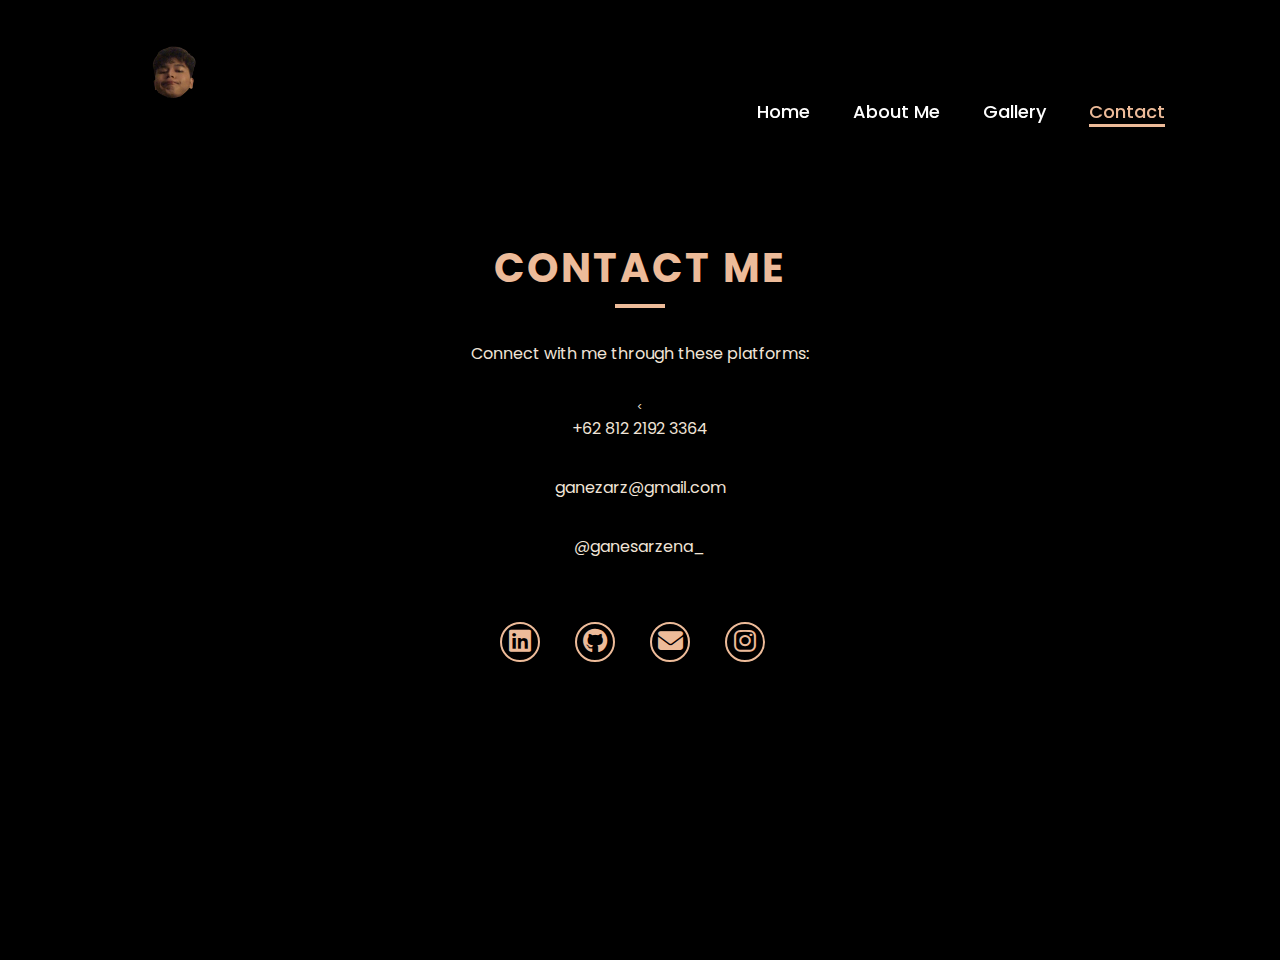
==== contact.html @ 5267e705 "Add files via upload" ====
<!DOCTYPE html>
<html lang="en">
<head>
    <meta charset="UTF-8">
    <meta name="viewport" content="width=device-width, initial-scale=1.0">
    <link rel="stylesheet" href="https://cdnjs.cloudflare.com/ajax/libs/font-awesome/6.5.2/css/all.min.css">
    <link rel="stylesheet" href="style.css">
    <title>Contact - ZENA</title>
</head>
<body>
    <header>
        <a href="#" class="logo">
            <img src="logo.png" alt="ZENA Logo" style="height: 150px;">
        </a>
        <div class="hamburger">
            <i class="fas fa-bars"></i>
        </div>
        <nav>
            <a href="index.html">Home</a>
            <a href="story.html">About Me</a>
            <a href="gallery.html">Gallery</a>
            <a href="contact.html" class="active">Contact</a>
        </nav>
    </header>

    <section class="contact">
        <div class="content">
            <h1>Contact Me</h1>
            <br></br>
            <p>Connect with me through these platforms:</p><
            
            <p>+62 812 2192 3364</p>
            <p>ganezarz@gmail.com</p>
            <p>@ganesarzena_</p>
            <div class="social-icons">
                <a href="https://id.linkedin.com/in/ganesar-zena-91424a218"><i class="fa-brands fa-linkedin"></i></a>
                <a href="https://github.com/NAMASAYAZENA"><i class="fa-brands fa-github"></i></a>
                <a href="https://mail.google.com/mail/?view=cm&fs=1&to=ganezarz@gmail.com"><i class="fa-solid fa-envelope"></i></a>
                <a href="https://www.instagram.com/ganesarzena_/"><i class="fa-brands fa-instagram"></i></a>
            </div>
            

        </div>
    </section>

    <script>
        document.querySelector('.hamburger').addEventListener('click', () => {
            document.querySelector('nav').classList.toggle('active');
        });
    </script>
</body>
</html>
---- style.css ----
@import url('https://fonts.googleapis.com/css2?family=Poppins:wght@100;200;300;400;500;600&display=swap');

* {
    margin: 0;
    padding: 0;
    box-sizing: border-box;
    text-decoration: none;
    border: none;
    outline: none;
    font-family: 'Poppins', sans-serif;
}

html {
    font-size: 62.5%;
}

body {
    width: 100%;
    height: 100vh;
    overflow-x: hidden;
    background-color: black;
    color: white;
}

header {
    margin-top: 20px;
    position: fixed;
    top: 0;
    left: 0;
    width: 100%;
    padding: 1rem 9%;
    background-color: transparent;
    filter: drop-shadow(10px);
    display: flex;
    justify-content: space-between;
    align-items: center;
    z-index: 100;
}

.logo {
    font-size: 3rem;
    color: #edbb99;
    font-weight: 800;
    cursor: pointer;
    transition: 0.5s ease;
}

.logo:hover {
    transform: scale(1.1);
}

nav a {
    font-size: 1.8rem;
    color: white;
    margin-left: 4rem;
    font-weight: 500;
    transition: 0.3s ease;
    border-bottom: 3px solid transparent;
}

nav a:hover,
nav a.active {
    color: #edbb99;
    border-bottom: 3px solid #edbb99;
}

/* Hamburger icon */
.hamburger {
    display: none;
    font-size: 2.5rem;
    color: #edbb99;
    cursor: pointer;
}

/* iPhone layout: show hamburger icon, hide nav links */
@media (max-width: 768px) {
    nav {
        display: none; /* Hide navbar by default on mobile */
        position: absolute;
        top: 60px;
        right: 20px;
        background-color: #161616;
        border-radius: 0.5rem;
        width: 60%;
        text-align: center;
        box-shadow: 0px 4px 10px rgba(0, 0, 0, 0.1);
        padding: 1rem;
        flex-direction: column;
        gap: 1rem;
        z-index: 100;
    }

    nav.active {
        display: flex; /* Display nav when active */
    }

    .hamburger {
        display: block; /* Show hamburger icon */
        position: absolute;
        top: 1rem;
        right: 2rem;
    }

    nav a {
        display: block;
        font-size: 2rem;
        margin: 1.5rem 0;
    }

    nav a:hover,
    nav a.active {
        padding: 1rem;
        border-radius: 0.5rem;
        border-bottom: 0.5rem solid #edbb99;
    }
}

section {
    min-height: 100vh;
    padding: 5rem 9% 5rem;
}

.home {
    display: flex;
    justify-content: center;
    align-items: center;
    gap: 8rem;
    background-color: black;
}

.home .home-content h1 {
    font-size: 6rem;
    font-weight: 700;
    line-height: 1.3;
}

span {
    color: #edbb99;
}

.home-content h3 {
    font-size: 4rem;
    margin-bottom: 1rem;
    font-weight: 700;
}

.home-content p {
    font-size: 1.6rem;
}

.home-img {
    border-radius: 50%;
}

.home-img img {
    position: relative;
    width: 32vw;
    border-radius: 50%;
    box-shadow: 0 0 25px solid #edbb99;
    cursor: pointer;
    transition: 0.2s linear;
}

.home-img img:hover {
    font-size: 1.8rem;
    font-weight: 500;
}

.social-icons a {
    display: inline-flex;
    justify-content: center;
    align-items: center;
    width: 4rem;
    height: 4rem;
    background-color: transparent;
    border: 0.2rem solid #edbb99;
    font-size: 2rem;
    border-radius: 50%;
    margin: 3rem 1.5rem 3rem 0;
    transition: 0.3s ease;
    color: #edbb99;
}

.social-icons a:hover {
    color: black;
    transform: scale(1.3) translateY(-5px);
    background-color: #edbb99;
    box-shadow: 0 0 25px #edbb99;
}

.btn {
    display: inline-block;
    padding: 1rem 2.8rem;
    background-color: black;
    border-radius: 4rem;
    font-size: 1.6rem;
    color: #edbb99;
    letter-spacing: 0.3rem;
    font-weight: 600;
    border: 2px solid #edbb99;
    transition: 0.3s ease;
    cursor: pointer;
}

.btn:hover {
    transform: scale3d(1.03);
    background-color: #edbb99;
    color: black;
    box-shadow: 0 0 25px #edbb99;
}

.typing-text {
    font-size: 34px;
    font-weight: 600;
    min-width: 280px;
}

.typing-text span {
    position: relative;
}

.typing-text span::before {
    content: "software Developer";
    color: #edbb99;
    animation: words 20s infinite;
}

.typing-text span::after {
    content: "";
    background-color: black;
    position: absolute;
    width: calc(100% + 8px);
    height: 100%;
    border-left: 3px solid black;
    right: -8;
    animation: cursor 0.6s infinite;
    -webkit-animation: cursor 0.6s infinite;
}

@keyframes cursor {
    to {
        border-left: 3px solid #edbb99;
    }
}

@keyframes words {
    0%, 20% {
        content: "Student";
    }
    21%, 40% {
        content: "Friends";
    }
    41%, 60% {
        content: "Boyfriend";
    }
    61%, 80% {
        content: "Son";
    }
    81%, 100% {
        content: "God Believer";
    }
}

@media (max-width: 1000px) {
    .home {
        gap: 4rem;
    }
}

@media (max-width: 995px) {
    .home {
        flex-direction: column;
        margin: 5rem 4rem;
    }

    .home .home-content h3 {
        font-size: 2.5rem;
    }

    .home-content h1 {
        font-size: 5rem;
    }

    .home-img img {
        width: 70vw;
        margin-top: 4rem;
    }
}

.story {
    display: flex;
    align-items: center;
    justify-content: center;
    min-height: 90vh;
    padding: 3rem 5%;
    text-align: center;
    background: rgba(0, 0, 0, 0.4);
    border-radius: 1rem;
    margin-top: 6rem;
}

.content h1 {
    font-size: 4rem;
    color: #edbb99;
    font-weight: 700;
    text-transform: uppercase;
    letter-spacing: 0.3rem;
    margin-bottom: 2rem;
    position: relative;
}

.content h1::after {
    content: "";
    width: 50px;
    height: 4px;
    background-color: #edbb99;
    position: absolute;
    bottom: -10px;
    left: 50%;
    transform: translateX(-50%);
}

.content p {
    font-size: 1.6rem;
    line-height: 1.8;
    color: #f0e4d7;
    max-width: 800px;
    margin: 0 auto 1.5rem auto;
    padding: 0 1rem;
    animation: fadeIn 1s ease-out;
}

@keyframes fadeIn {
    from { opacity: 0; transform: translateY(10px); }
    to { opacity: 1; transform: translateY(0); }
}

/* Responsive */
@media (max-width: 768px) {
    header {
        padding: 1rem 5%;
    }

    nav {
        display: none;
        flex-direction: column;
        gap: 1.5rem;
        position: absolute;
        top: 60px;
        right: 0;
        background: rgba(30, 30, 30, 0.9);
        width: 60%;
        padding: 1rem;
        border-radius: 0 0 0 1rem;
    }

    .hamburger {
        display: block;
    }

    nav.active {
        display: flex;
    }

    .story {
        padding: 4rem 2rem;
    }

    .content h1 {
        font-size: 3rem;
    }

    .content p {
        font-size: 1.4rem;
    }
}


.gallery {
    display: flex;
    align-items: center;
    justify-content: center;
    flex-direction: column;
    min-height: 90vh;
    padding: 3rem 5%;
    text-align: center;
    color: #f0e4d7;
    margin-top: 6rem;
}

.gallery h1 {
    font-size: 4rem;
    font-weight: 700;
    color: #edbb99;
    margin-bottom: 1rem;
}

.gallery p {
    font-size: 1.6rem;
    color: #f0e4d7;
    margin-bottom: 3rem;
}

.gallery-grid {
    display: grid;
    grid-template-columns: repeat(auto-fit, minmax(250px, 1fr));
    gap: 1.5rem;
}

.gallery-grid img {
    width: 100%;
    border-radius: 10px;
    transition: transform 0.3s ease, box-shadow 0.3s ease;
    box-shadow: 0 4px 8px rgba(0, 0, 0, 0.5);
    cursor: pointer;
}

.gallery-grid img:hover {
    transform: scale(1.05);
    box-shadow: 0 8px 15px rgba(237, 187, 153, 0.5);
}

@media (max-width: 768px) {
    header {
        padding: 1rem 5%;
    }

    nav {
        display: none;
        flex-direction: column;
        gap: 1.5rem;
        position: absolute;
        top: 60px;
        right: 0;
        background: rgba(30, 30, 30, 0.9);
        width: 60%;
        padding: 1rem;
        border-radius: 0 0 0 1rem;
    }

    .hamburger {
        display: block;
    }

    nav.active {
        display: flex;
    }

    .gallery h1 {
        font-size: 3rem;
    }

    .gallery p {
        font-size: 1.4rem;
    }
}

.contact {
    display: flex;
    align-items: center;
    justify-content: center;
    flex-direction: column;
    min-height: 90vh;
    padding: 3rem 5%;
    text-align: center;
    color: #f0e4d7;
    margin-top: 6rem;
}



.contact h1 {
    font-size: 4rem;
    font-weight: 700;
    color: #edbb99;
    margin-bottom: 1rem;
}

.contact p {
    font-size: 1.6rem;
    color: #f0e4d7;
    margin-bottom: 3rem;
}

.social-icons {
    display: flex;
    gap: 2rem;
    justify-content: center;
    margin-top: 1rem;
}

.social-icons a {
    font-size: 2.5rem;
    color: #edbb99;
    transition: color 0.3s ease, transform 0.3s ease;
    position: relative;
}

.social-icons a:hover {
    color: #ffffff;
    transform: scale(1.2) translateY(-5px);
}

.social-icons a::after {
    content: '';
    display: block;
    position: absolute;
    bottom: -5px;
    left: 50%;
    width: 0;
    height: 3px;
    background-color: #edbb99;
    transition: width 0.3s ease, left 0.3s ease;
}

.social-icons a:hover::after {
    width: 100%;
    left: 0;
}

@media (max-width: 768px) {
    header {
        padding: 1rem 5%;
    }

    nav {
        display: none;
        flex-direction: column;
        gap: 1.5rem;
        position: absolute;
        top: 60px;
        right: 0;
        background: rgba(30, 30, 30, 0.9);
        width: 60%;
        padding: 1rem;
        border-radius: 0 0 0 1rem;
    }

    .hamburger {
        display: block;
    }

    nav.active {
        display: flex;
    }

    .contact h1 {
        font-size: 3rem;
    }

    .contact p {
        font-size: 1.2rem;
    }
}


/* Hamburger icon */
.hamburger {
    display: none;
    font-size: 2.5rem;
    color: #edbb99;
    cursor: pointer;
}

/* iPhone layout: show hamburger icon, hide nav links */
@media (max-width: 768px) {
    nav {
        display: none; /* Hide navbar by default on mobile */
        position: absolute;
        top: 60px;
        right: 20px;
        background-color: #161616;
        border-radius: 0.5rem;
        width: 60%;
        text-align: center;
        box-shadow: 0px 4px 10px rgba(0, 0, 0, 0.1);
        padding: 1rem;
        flex-direction: column;
        gap: 1rem;
        z-index: 100;
    }

    nav.active {
        display: flex; /* Display nav when active */
    }

    .hamburger {
        display: block; /* Show hamburger icon */
        position: absolute;
        top: 1rem;
        right: 2rem;
    }

    nav a {
        display: block;
        font-size: 2rem;
        margin: 1.5rem 0;
    }

    nav a:hover,
    nav a.active {
        padding: 1rem;
        border-radius: 0.5rem;
        border-bottom: 0.5rem solid #edbb99;
    }
}

section {
    min-height: 100vh;
    padding: 5rem 9% 5rem;
}

.home {
    display: flex;
    justify-content: center;
    align-items: center;
    gap: 8rem;
    background-color: black;
}

.home .home-content h1 {
    font-size: 6rem;
    font-weight: 700;
    line-height: 1.3;
}

span {
    color: #edbb99;
}

.home-content h3 {
    font-size: 4rem;
    margin-bottom: 1rem;
    font-weight: 700;
}

.home-content p {
    font-size: 1.6rem;
}

.home-img {
    border-radius: 50%;
}

.home-img img {
    position: relative;
    width: 32vw;
    border-radius: 50%;
    box-shadow: 0 0 25px solid #edbb99;
    cursor: pointer;
    transition: 0.2s linear;
}

.home-img img:hover {
    font-size: 1.8rem;
    font-weight: 500;
}

.social-icons a {
    display: inline-flex;
    justify-content: center;
    align-items: center;
    width: 4rem;
    height: 4rem;
    background-color: transparent;
    border: 0.2rem solid #edbb99;
    font-size: 2rem;
    border-radius: 50%;
    margin: 3rem 1.5rem 3rem 0;
    transition: 0.3s ease;
    color: #edbb99;
}

.social-icons a:hover {
    color: black;
    transform: scale(1.3) translateY(-5px);
    background-color: #edbb99;
    box-shadow: 0 0 25px #edbb99;
}

.btn {
    display: inline-block;
    padding: 1rem 2.8rem;
    background-color: black;
    border-radius: 4rem;
    font-size: 1.6rem;
    color: #edbb99;
    letter-spacing: 0.3rem;
    font-weight: 600;
    border: 2px solid #edbb99;
    transition: 0.3s ease;
    cursor: pointer;
}

.btn:hover {
    transform: scale3d(1.03);
    background-color: #edbb99;
    color: black;
    box-shadow: 0 0 25px #edbb99;
}

.typing-text {
    font-size: 34px;
    font-weight: 600;
    min-width: 280px;
}

.typing-text span {
    position: relative;
}

.typing-text span::before {
    content: "software Developer";
    color: #edbb99;
    animation: words 20s infinite;
}

.typing-text span::after {
    content: "";
    background-color: black;
    position: absolute;
    width: calc(100% + 8px);
    height: 100%;
    border-left: 3px solid black;
    right: -8;
    animation: cursor 0.6s infinite;
    -webkit-animation: cursor 0.6s infinite;
}

@keyframes cursor {
    to {
        border-left: 3px solid #edbb99;
    }
}

@keyframes words {
    0%, 20% {
        content: "Student";
    }
    21%, 40% {
        content: "Friends";
    }
    41%, 60% {
        content: "Boyfriend";
    }
    61%, 80% {
        content: "Son";
    }
    81%, 100% {
        content: "God Believer";
    }
}

@media (max-width: 1000px) {
    .home {
        gap: 4rem;
    }
}

@media (max-width: 995px) {
    .home {
        flex-direction: column;
        margin: 5rem 4rem;
    }

    .home .home-content h3 {
        font-size: 2.5rem;
    }

    .home-content h1 {
        font-size: 5rem;
    }

    .home-img img {
        width: 70vw;
        margin-top: 4rem;
    }
}

.story {
    display: flex;
    align-items: center;
    justify-content: center;
    min-height: 90vh;
    padding: 3rem 5%;
    text-align: center;
    background: rgba(0, 0, 0, 0.4);
    border-radius: 1rem;
    margin-top: 6rem;
}

.content h1 {
    font-size: 4rem;
    color: #edbb99;
    font-weight: 700;
    text-transform: uppercase;
    letter-spacing: 0.3rem;
    margin-bottom: 2rem;
    position: relative;
}

.content h1::after {
    content: "";
    width: 50px;
    height: 4px;
    background-color: #edbb99;
    position: absolute;
    bottom: -10px;
    left: 50%;
    transform: translateX(-50%);
}

.content p {
    font-size: 1.6rem;
    line-height: 1.8;
    color: #f0e4d7;
    max-width: 800px;
    margin: 0 auto 1.5rem auto;
    padding: 0 1rem;
    animation: fadeIn 1s ease-out;
}

@keyframes fadeIn {
    from { opacity: 0; transform: translateY(10px); }
    to { opacity: 1; transform: translateY(0); }
}

/* Responsive */
@media (max-width: 768px) {
    header {
        padding: 1rem 5%;
    }

    nav {
        display: none;
        flex-direction: column;
        gap: 1.5rem;
        position: absolute;
        top: 60px;
        right: 0;
        background: rgba(30, 30, 30, 0.9);
        width: 60%;
        padding: 1rem;
        border-radius: 0 0 0 1rem;
    }

    .hamburger {
        display: block;
    }

    nav.active {
        display: flex;
    }

    .story {
        padding: 4rem 2rem;
    }

    .content h1 {
        font-size: 3rem;
    }

    .content p {
        font-size: 1.4rem;
    }
}


.gallery {
    display: flex;
    align-items: center;
    justify-content: center;
    flex-direction: column;
    min-height: 90vh;
    padding: 3rem 5%;
    text-align: center;
    color: #f0e4d7;
    margin-top: 6rem;
}

.gallery h1 {
    font-size: 4rem;
    font-weight: 700;
    color: #edbb99;
    margin-bottom: 1rem;
}

.gallery p {
    font-size: 1.6rem;
    color: #f0e4d7;
    margin-bottom: 3rem;
}

.gallery-grid {
    display: grid;
    grid-template-columns: repeat(auto-fit, minmax(250px, 1fr));
    gap: 1.5rem;
}

.gallery-grid img {
    width: 100%;
    border-radius: 10px;
    transition: transform 0.3s ease, box-shadow 0.3s ease;
    box-shadow: 0 4px 8px rgba(0, 0, 0, 0.5);
    cursor: pointer;
}

.gallery-grid img:hover {
    transform: scale(1.05);
    box-shadow: 0 8px 15px rgba(237, 187, 153, 0.5);
}

@media (max-width: 768px) {
    header {
        padding: 1rem 5%;
    }

    nav {
        display: none;
        flex-direction: column;
        gap: 1.5rem;
        position: absolute;
        top: 60px;
        right: 0;
        background: rgba(30, 30, 30, 0.9);
        width: 60%;
        padding: 1rem;
        border-radius: 0 0 0 1rem;
    }

    .hamburger {
        display: block;
    }

    nav.active {
        display: flex;
    }

    .gallery h1 {
        font-size: 3rem;
    }

    .gallery p {
        font-size: 1.4rem;
    }
}

.contact {
    display: flex;
    align-items: center;
    justify-content: center;
    flex-direction: column;
    min-height: 90vh;
    padding: 3rem 5%;
    text-align: center;
    color: #f0e4d7;
    margin-top: 6rem;
}



.contact h1 {
    font-size: 4rem;
    font-weight: 700;
    color: #edbb99;
    margin-bottom: 1rem;
}

.contact p {
    font-size: 1.6rem;
    color: #f0e4d7;
    margin-bottom: 3rem;
}

.social-icons {
    display: flex;
    gap: 2rem;
    justify-content: center;
    margin-top: 1rem;
}

.social-icons a {
    font-size: 2.5rem;
    color: #edbb99;
    transition: color 0.3s ease, transform 0.3s ease;
    position: relative;
}

.social-icons a:hover {
    color: #ffffff;
    transform: scale(1.2) translateY(-5px);
}

.social-icons a::after {
    content: '';
    display: block;
    position: absolute;
    bottom: -5px;
    left: 50%;
    width: 0;
    height: 3px;
    background-color: #edbb99;
    transition: width 0.3s ease, left 0.3s ease;
}

.social-icons a:hover::after {
    width: 100%;
    left: 0;
}

@media (max-width: 768px) {
    header {
        padding: 1rem 5%;
    }

    nav {
        display: none;
        flex-direction: column;
        gap: 1.5rem;
        position: absolute;
        top: 60px;
        right: 0;
        background: rgba(30, 30, 30, 0.9);
        width: 60%;
        padding: 1rem;
        border-radius: 0 0 0 1rem;
    }

    .hamburger {
        display: block;
    }

    nav.active {
        display: flex;
    }

    .contact h1 {
        font-size: 3rem;
    }

    .contact p {
        font-size: 1.2rem;
    }
}
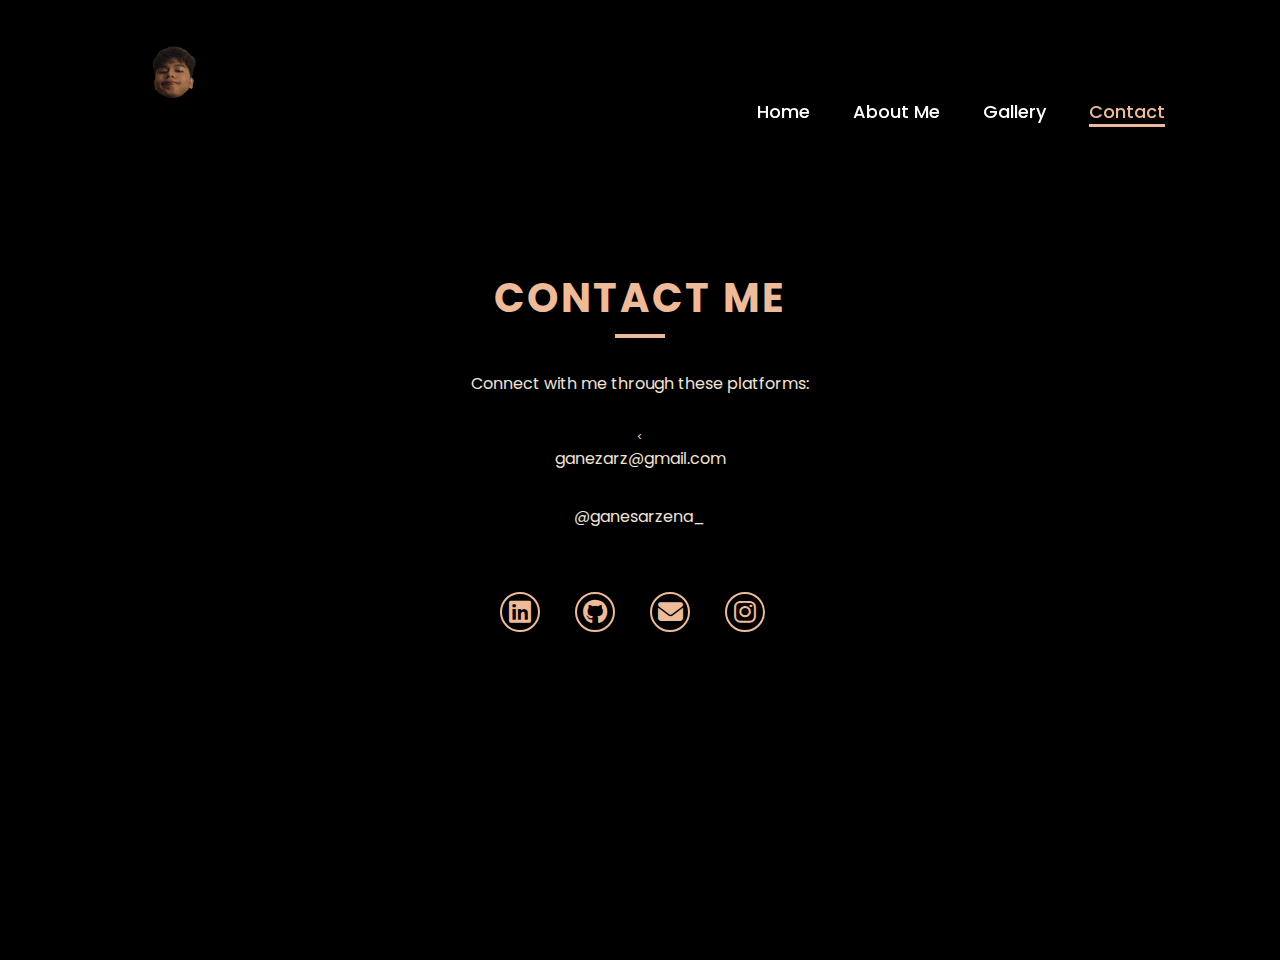
==== commit 5f2a1010: "Update contact.html" ====
--- a/contact.html
+++ b/contact.html
@@ -29,7 +29,7 @@
             <br></br>
             <p>Connect with me through these platforms:</p><
             
-            <p>+62 812 2192 3364</p>
+        
             <p>ganezarz@gmail.com</p>
             <p>@ganesarzena_</p>
             <div class="social-icons">
